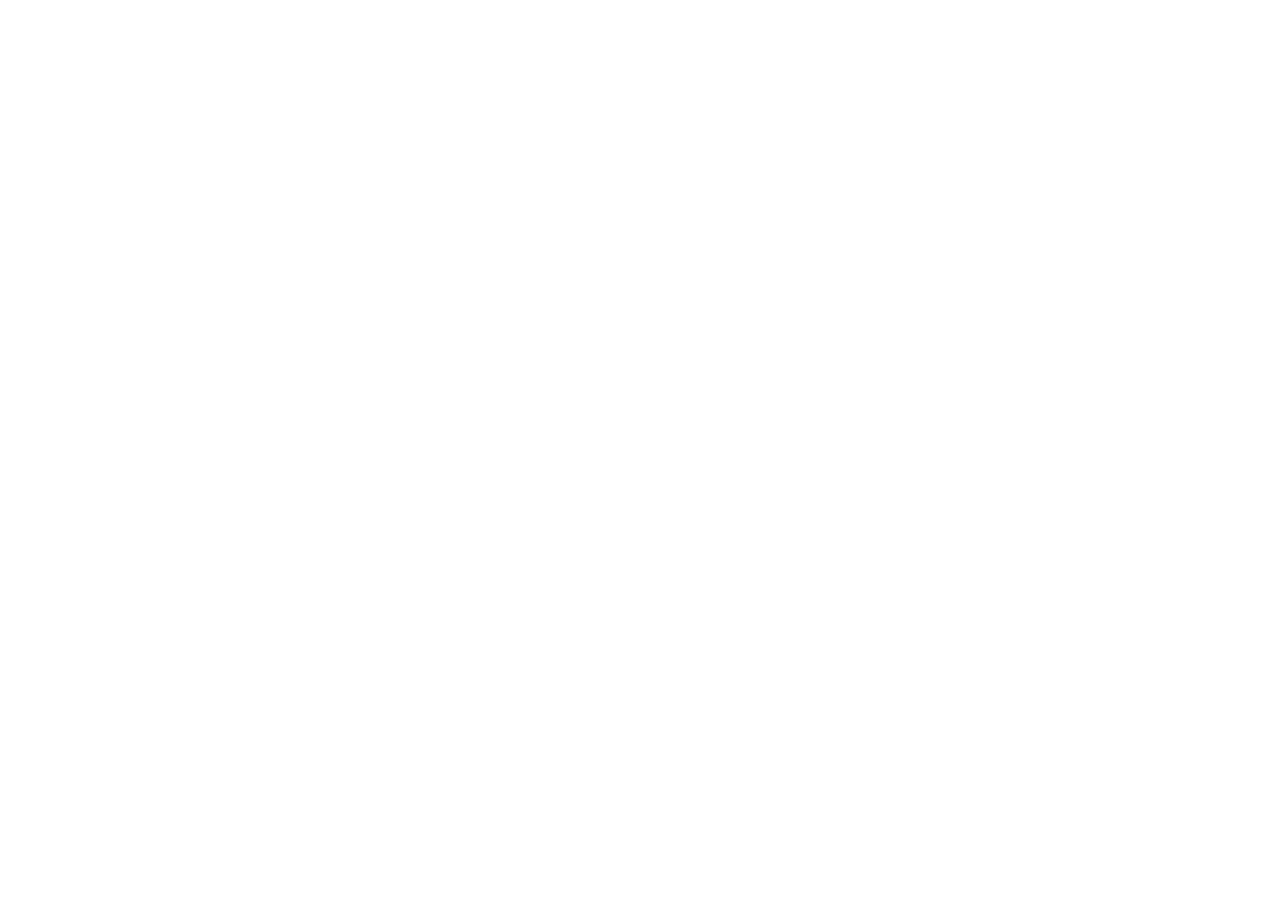
==== Part-2/index.html @ 08fcaa17 "Up1" ====
<!DOCTYPE html>
<html lang="en">
<head>
    <meta charset="UTF-8">
    <meta http-equiv="X-UA-Compatible" content="IE=edge">
    <meta name="viewport" content="width=device-width, initial-scale=1.0">
    <title>Like-JS-CodingDojo Part-2</title>
</head>
<body>
    
</body>
</html>
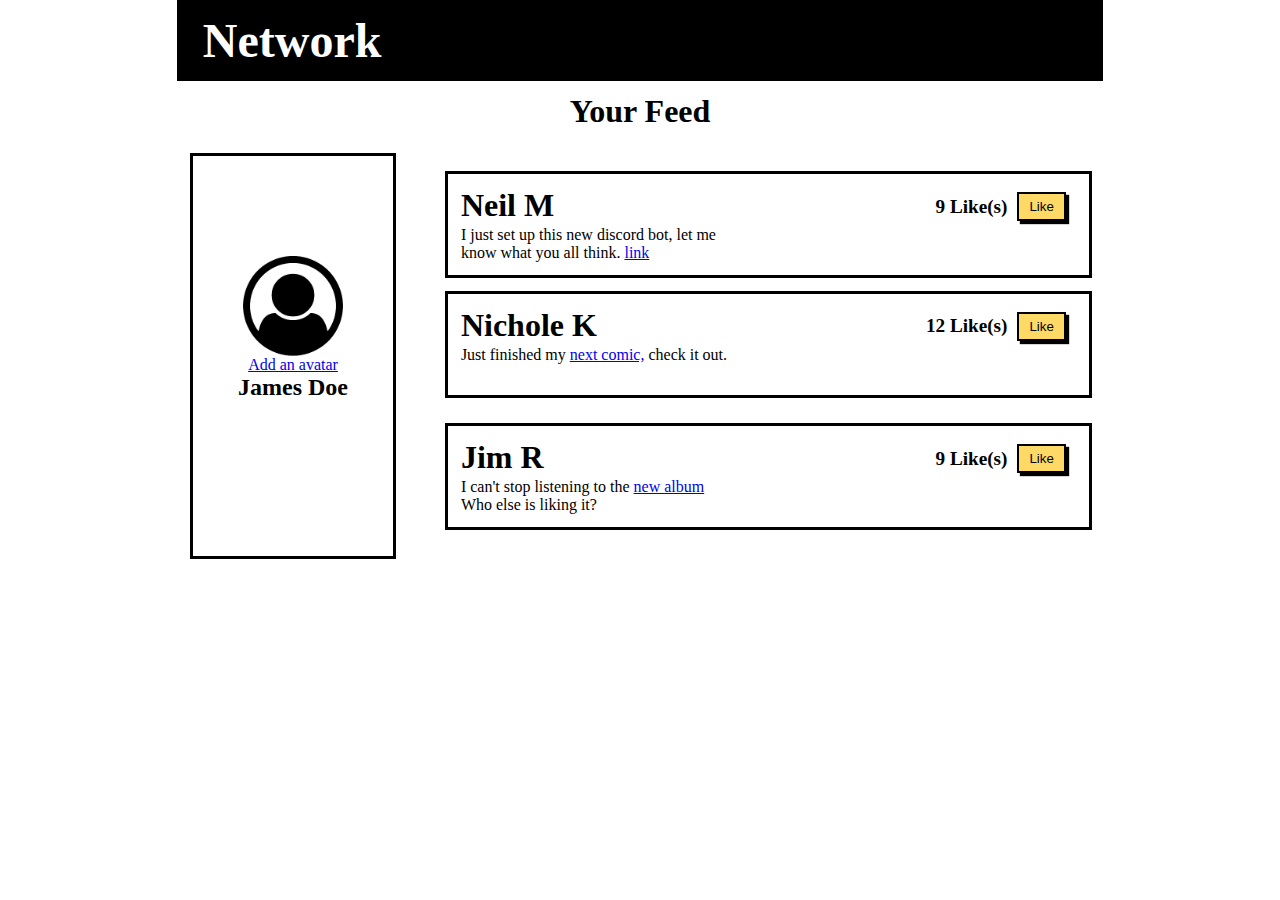
==== commit e5fba858: "Up3" ====
--- a/Part-2/index.html
+++ b/Part-2/index.html
@@ -1,12 +1,89 @@
 <!DOCTYPE html>
 <html lang="en">
+
 <head>
-    <meta charset="UTF-8">
-    <meta http-equiv="X-UA-Compatible" content="IE=edge">
-    <meta name="viewport" content="width=device-width, initial-scale=1.0">
+    <meta charset="UTF-8" />
+    <meta http-equiv="X-UA-Compatible" content="IE=edge" />
+    <meta name="viewport" content="width=device-width, initial-scale=1.0" />
     <title>Like-JS-CodingDojo Part-2</title>
+    <link rel="stylesheet" href="style.css" />
 </head>
+
 <body>
-    
+    <nav class="navbar">
+        <h1 id="net">Network</h1>
+    </nav>
+
+    <div class="feed">
+        <h1>Your Feed</h1>
+    </div>
+
+    <section class="box">
+        <div class="container-1">
+            <div class="bx-1">
+                <div id="img-usr"></div>
+                <a href="#">Add an avatar</a>
+                <h2>James Doe</h2>
+            </div>
+        </div>
+
+        <div class="box-2">
+
+            <div id="block">
+                <div class="container-2">
+                    <div class="contain-1">
+                        <h1>Neil M</h1>
+                    </div>
+
+                    <div class="contain-2">
+                        <h2>9 Like(s)</h2>
+                        <button id="btn">Like</button>
+                    </div>
+                </div>
+                <div class="contain-3">
+                    <p>I just set up this new discord bot, let me <br>know what you all think. <a href="#">link</a></p>
+                </div>
+            </div>
+
+            <div class="box-2">
+            <div id="block">
+                <div class="container-2">
+                    <div class="contain-1">
+                        <h1>Nichole K</h1>
+                    </div>
+
+                    <div class="contain-2">
+                        <h2>12 Like(s)</h2>
+                        <button id="btn">Like</button>
+                    </div>
+                </div>
+                <div class="contain-3">
+                    <p>Just finished my <a href="#">next comic,</a> check it out.</p>
+                </div>
+            </div>
+        </div>
+
+        <div class="box-2">
+            <div id="block">
+                <div class="container-2">
+                    <div class="contain-1">
+                        <h1>Jim R</h1>
+                    </div>
+
+                    <div class="contain-2">
+                        <h2>9 Like(s)</h2>
+                        <button id="btn">Like</button>
+                    </div>
+                </div>
+                <div class="contain-3">
+                    <p>I can't stop listening to the <a href="#">new album</a><br>Who else is liking it?</p>
+                </div>
+            </div>
+        </div>
+        </div>
+
+        
+    </section>
 </body>
+
 </html>--- a/Part-2/style.css
+++ b/Part-2/style.css
@@ -0,0 +1,110 @@
+*{
+    margin: 0;
+    padding: auto;
+}
+
+
+.navbar{
+    width: 900px;
+    margin: 0 auto;
+    background-color: black;
+    padding-top: 1%;
+    padding-bottom: 1%;
+    font-size: 150%;
+    padding-left: 2%;
+}
+#net{
+    color: white;
+    display: flex;
+}
+
+.feed{
+    display: flex;
+    justify-content: center;
+    padding-top: 1%;
+    padding-bottom: 1%;
+}
+
+section{
+    width: 900px;
+    display: flex;
+    margin: 10px auto;
+    justify-content: space-between;
+}
+
+#box-1{
+    border: 2px solid black;
+    display: block;
+    width: 500px;
+    padding-left: 2%;
+}
+
+.bx-1{
+    display: flex;
+    justify-content: space-between;
+}
+
+.bx-3{
+    display: flex;
+    align-items: center;
+}
+
+#btn{
+    padding: 5px 10px;
+    margin: 5px 10px;
+    border: 2px solid black;
+    box-shadow: 3px 3px 1px black;
+    cursor: pointer;
+    background-color: #ffd966;
+}
+
+.container-1{
+    border: 3px solid black;
+    display: block;
+    height: 400px;
+    width: 200px;
+}
+
+#img-usr{
+    background-image: url(img/user-circle.png);
+    background-repeat: no-repeat;
+    background-size: contain;
+    height: 100px;
+    width: 100px;
+}
+.bx-1{
+    padding-top: 50%;
+    padding-bottom: 50%;
+    align-items: center;
+    flex-direction: column;
+}
+
+#block{
+    border: 3px solid black;
+    display: block;
+    width: 615px;
+    padding: 2%;
+}
+
+.container-2{
+    display: flex;
+    justify-content: space-between;
+}
+
+.contain-2{
+    display: flex;
+    font-size: 80%;
+    align-items: center;
+}
+
+.box-2{
+    display: block;
+    width: 645px;
+    padding-top: 2%;
+    padding-bottom: 2%;
+}
+
+#block{
+    height: 75px;
+}
+
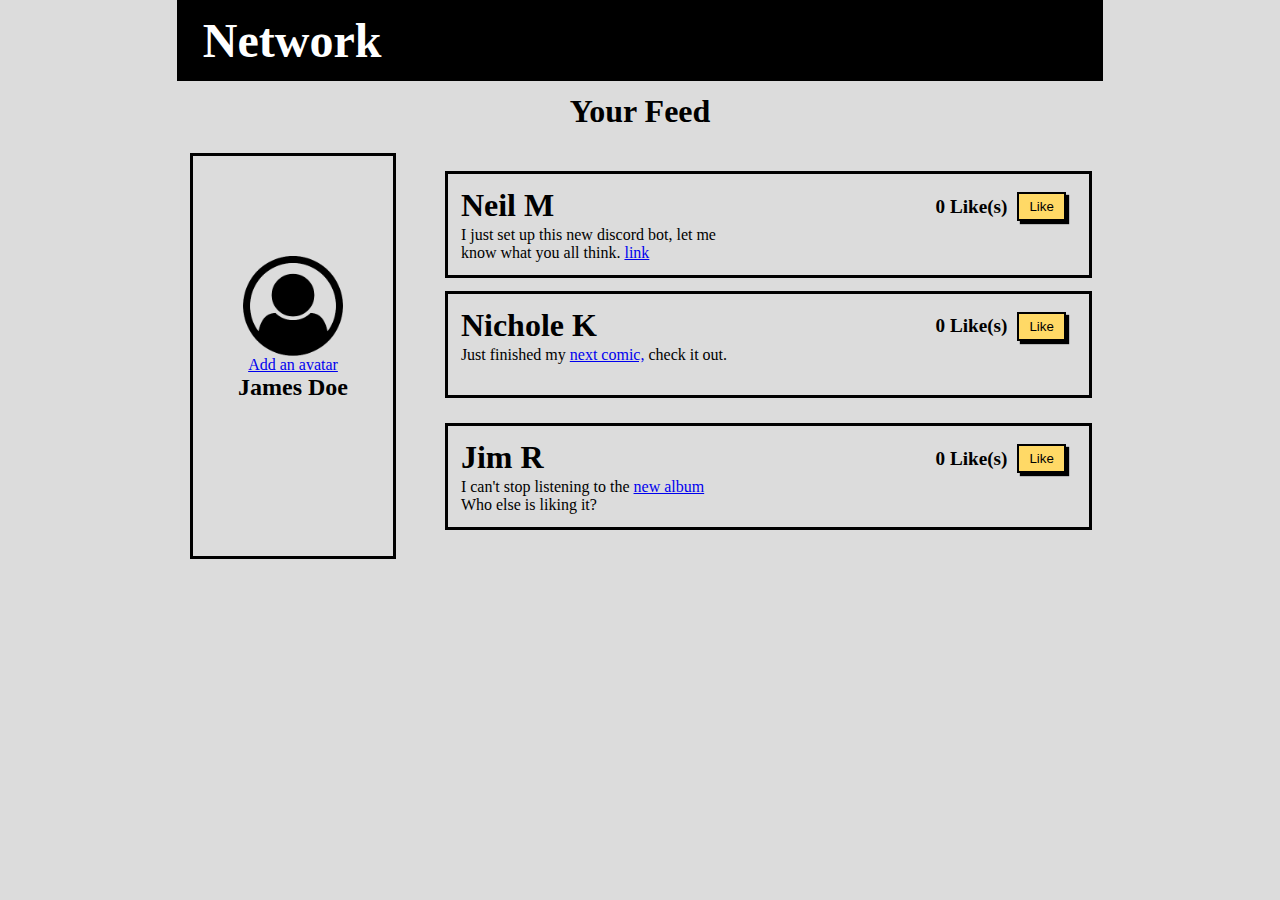
==== commit 8933ad02: "up4" ====
--- a/Part-2/index.html
+++ b/Part-2/index.html
@@ -31,13 +31,16 @@
 
             <div id="block">
                 <div class="container-2">
+
                     <div class="contain-1">
                         <h1>Neil M</h1>
                     </div>
 
                     <div class="contain-2">
-                        <h2>9 Like(s)</h2>
-                        <button id="btn">Like</button>
+
+                        <h2 id="like">0 Like(s)</h2>
+                        <button class="btn-1" id="btn-1" onclick="addLike(this)" onmouseover="AddStyleOver(this)" onmouseout="addStyleOut(this)">Like</button>
+                    
                     </div>
                 </div>
                 <div class="contain-3">
@@ -53,8 +56,8 @@
                     </div>
 
                     <div class="contain-2">
-                        <h2>12 Like(s)</h2>
-                        <button id="btn">Like</button>
+                        <h2 id="like">0 Like(s)</h2>
+                        <button class="btn-1" id="btn-2" onclick="addLike(this)" onmouseover="AddStyleOver(this)" onmouseout="addStyleOut(this)">Like</button>
                     </div>
                 </div>
                 <div class="contain-3">
@@ -71,8 +74,8 @@
                     </div>
 
                     <div class="contain-2">
-                        <h2>9 Like(s)</h2>
-                        <button id="btn">Like</button>
+                        <h2 id="like">0 Like(s)</h2>
+                        <button class="btn-1" id="btn-3" onclick="addLike(this)" onmouseover="AddStyleOver(this)" onmouseout="addStyleOut(this)">Like</button>
                     </div>
                 </div>
                 <div class="contain-3">
@@ -84,6 +87,7 @@
 
         
     </section>
+    <script src="script.js"></script>
 </body>
 
 </html>--- a/Part-2/style.css
+++ b/Part-2/style.css
@@ -1,6 +1,10 @@
 *{
     margin: 0;
     padding: auto;
+}
+
+body{
+    background-color: gainsboro;
 }
 
 
@@ -49,7 +53,7 @@
     align-items: center;
 }
 
-#btn{
+.btn-1{
     padding: 5px 10px;
     margin: 5px 10px;
     border: 2px solid black;
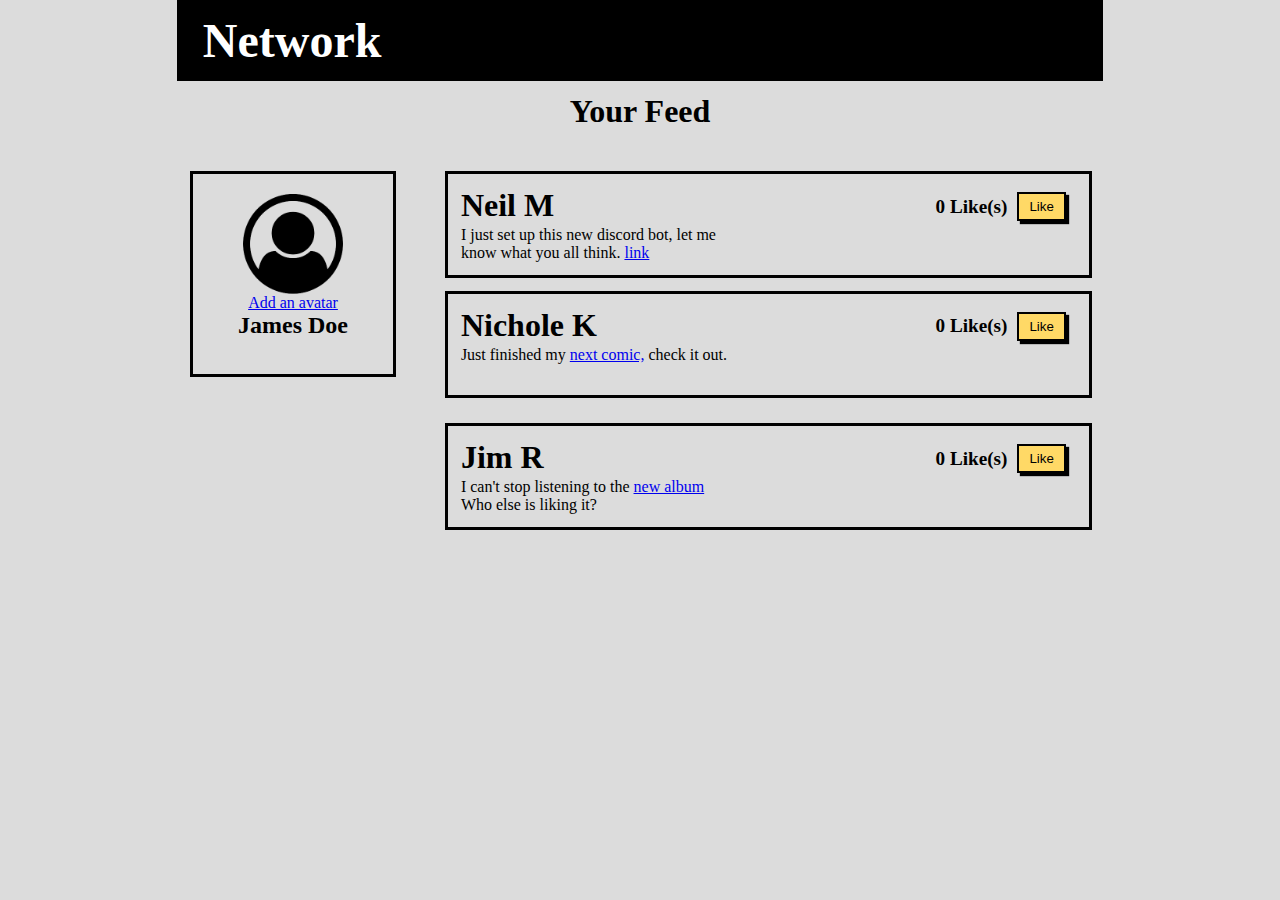
==== commit 52754142: "up7" ====
--- a/Part-2/index.html
+++ b/Part-2/index.html
@@ -19,6 +19,7 @@
     </div>
 
     <section class="box">
+<div class="boxx2">        
         <div class="container-1">
             <div class="bx-1">
                 <div id="img-usr"></div>
@@ -26,7 +27,7 @@
                 <h2>James Doe</h2>
             </div>
         </div>
-
+</div>
         <div class="box-2">
 
             <div id="block">
--- a/Part-2/style.css
+++ b/Part-2/style.css
@@ -65,7 +65,7 @@
 .container-1{
     border: 3px solid black;
     display: block;
-    height: 400px;
+    height: 200px;
     width: 200px;
 }
 
@@ -77,8 +77,8 @@
     width: 100px;
 }
 .bx-1{
-    padding-top: 50%;
-    padding-bottom: 50%;
+    padding-top: 10%;
+    padding-bottom: 10%;
     align-items: center;
     flex-direction: column;
 }
@@ -112,3 +112,6 @@
     height: 75px;
 }
 
+.boxx2{
+    padding-top: 2%;
+}